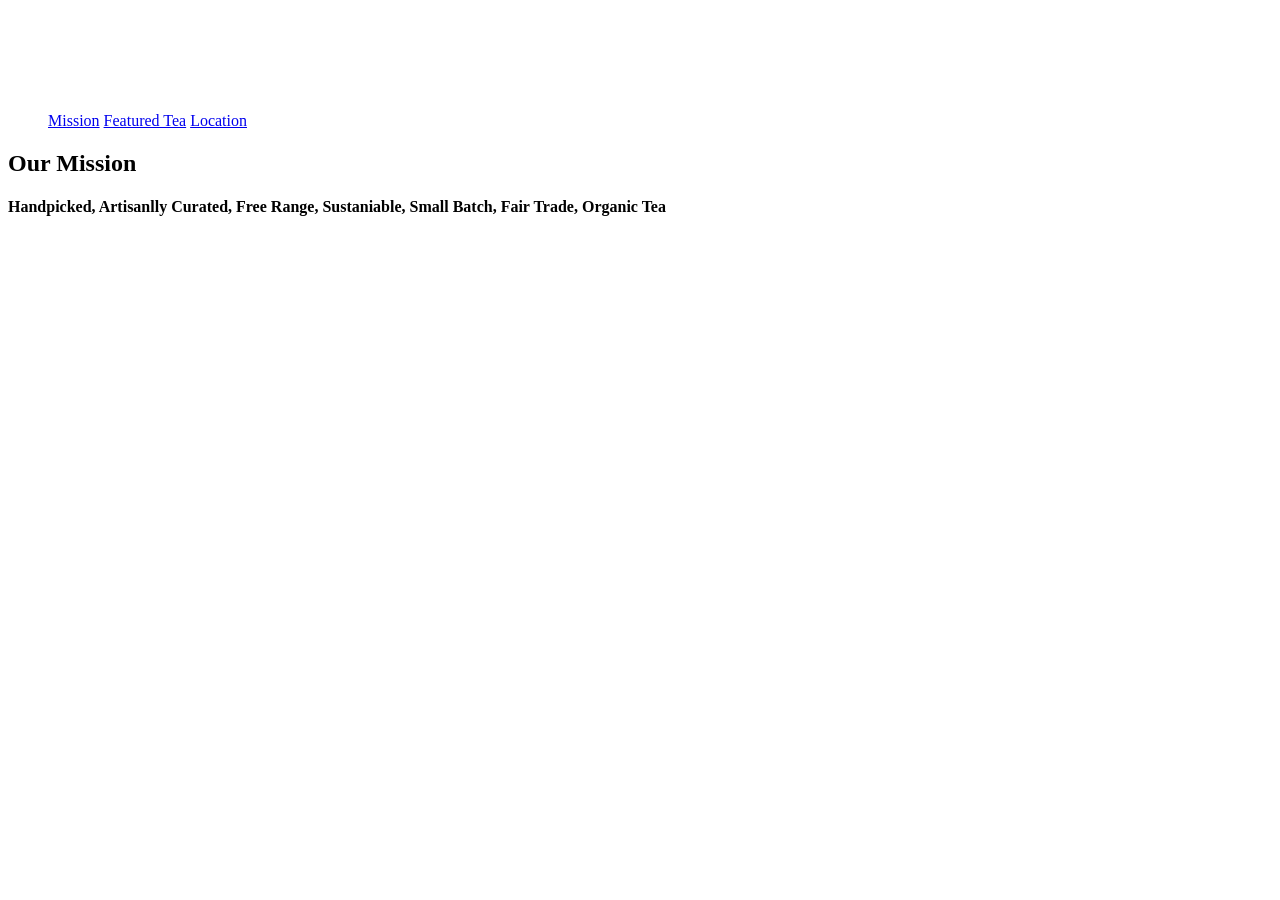
==== Tea_Cozy2/index.html.html @ 4eb50f5d "does this work" ====
<!DOCTYPE html>

<html lang="en">
  <head>
    <meta charset="UTF-8">
    <meta name="viewport" content="width=device-width, initial-scale=1.0">
    <meta http-equiv="X-UA-Compatible" content="ie=edge">
    <title>Tea Cozy</title>
    <link rel="stylesheet" href="resorces/css/style">
  </head>
  
  <body>

    <!--header-->
    
    <header class="header">
    <img src="resorces/images/img-tea-cozy-logo.png" alt="Tea Cozy">  
    <nav class="navigation">
    <ul>  
    <a href="1">Mission</a>
    <a href="2">Featured Tea</a>
    <a href="3">Location</a>
    </ul>
    </nav>

    </header>

    <main>

    <!--Section One-->

    <section ourmission> 
    
    <div class="ourmission">
    <div class="stripe">
    <div class="content">
    <h2>
    Our Mission  
    </h2>
    <h4>
    Handpicked, Artisanlly Curated, Free Range, Sustaniable, Small Batch, Fair Trade, Organic Tea  
    </h4>
    </div>
    </div>
    </div>

    </section>
    
    </main>
    
       
  </body>
</html>
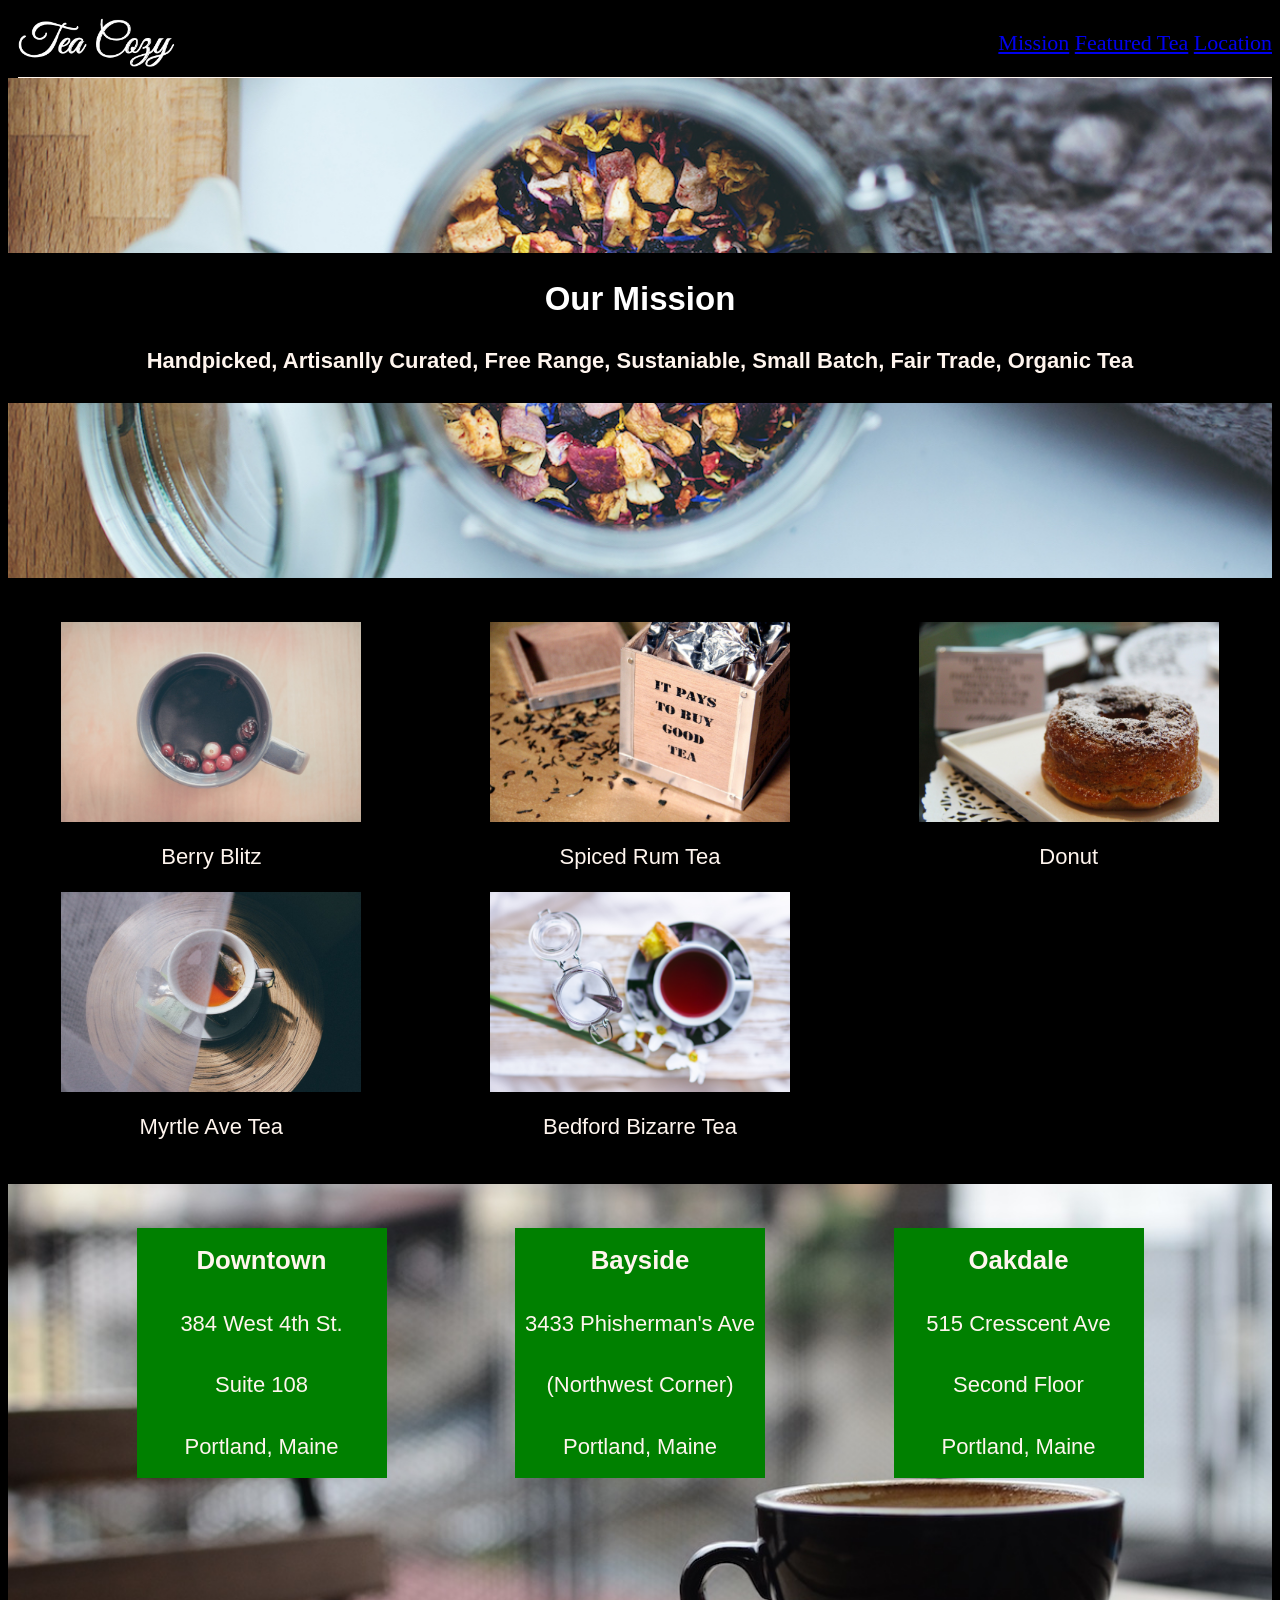
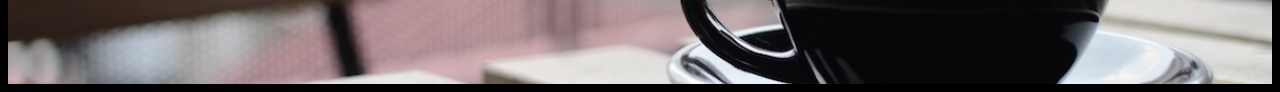
==== commit 9283f466: "commit -m "not sure whats going on"" ====
--- a/Tea_Cozy2/index.html.html
+++ b/Tea_Cozy2/index.html.html
@@ -6,7 +6,7 @@
     <meta name="viewport" content="width=device-width, initial-scale=1.0">
     <meta http-equiv="X-UA-Compatible" content="ie=edge">
     <title>Tea Cozy</title>
-    <link rel="stylesheet" href="resorces/css/style">
+    <link rel="stylesheet" href="resources/css/style.css">
   </head>
   
   <body>
@@ -14,7 +14,7 @@
     <!--header-->
     
     <header class="header">
-    <img src="resorces/images/img-tea-cozy-logo.png" alt="Tea Cozy">  
+    <img src="resources/images/img-tea-cozy-logo.png" alt="Tea Cozy">  
     <nav class="navigation">
     <ul>  
     <a href="1">Mission</a>
@@ -45,7 +45,59 @@
     </div>
 
     </section>
+
+     <!--Section Two-->
+
+     <section>
+     
+      <div class="teamonth">
+      <div class="photo"><img src="resources/images/berryblitz.jpg" alt="Tea Cup"><div class="phtext">Berry Blitz
+      </div> 
+      </div>
+      <div class="photo"><img src="resources/images/spiced-rum.jpg" alt="picture of box"><div class="phtext">Spiced Rum Tea
+      </div>
+      </div>
+        <div class="photo"><img src="resources/images/donut.jpg" alt="donut"><div class="phtext">Donut
+      </div>
+      </div>
+        <div class="photo"><img src="resources/images/img-myrtle-ave.jpg" alt="tea cup"><div class="phtext">Myrtle Ave Tea
+        </div>  
+        </div>
+        <div class="photo"><img src="resources/images/bedford-bizarre.jpg" alt="cup of tea suger and water"><div class="phtext">
+        Bedford Bizarre Tea
+        </div>  
+        </div>
+      </div>
+      
+      </section>
+
+      <!--Section Three-->
+
+     <section>
+     <div class="locations">
+     <div class="local"><h3>Downtown</h3>
+     <p>384 West 4th St.</p>
+     <p>Suite 108</p> 
+     <p>Portland, Maine</p> 
+     </div>
+     <div class="local"><h3>Bayside</h3>
+      <p>3433 Phisherman's Ave</p>
+      <p>(Northwest Corner)</p>
+      <P>Portland, Maine</P>
+    </div> 
+     <div class="local"><h3>Oakdale</h3>
+      <p>515 Cresscent Ave</p>
+      <p>Second Floor</p>
+      <p> Portland, Maine</p>
+    </div>
+    </div> 
+     
     
+   
+     </section> 
+     
+
+
     </main>
     
        
--- a/Tea_Cozy2/resources/css/style.css
+++ b/Tea_Cozy2/resources/css/style.css
@@ -0,0 +1,131 @@
+body {
+font-family: Helvetica, sans-serif;
+font-size: 22px;
+color: seashell;
+background-color: black;}
+
+.header {
+ display: flex;
+ height: 69px;
+ justify-content: space-between;
+ align-items: center;
+ margin-left: 10px;
+ font-family: cursive;
+ border-bottom: 1px solid seashell;
+ border-width: auto;
+ }
+
+.header img {
+  
+ max-height: 50px;    
+} 
+ 
+.navigation {
+display: flex;    
+}
+
+/* Mission */
+
+.ourmission {
+display: flex;
+justify-content: center;
+align-items: center;
+min-height: 500px;    
+height: auto;    
+background-image: url('..//images/img-mission-background.jpg'); 
+background-position: center;
+background-size: cover;
+overflow: hidden;  
+}
+
+.stripe {
+  display: flex;
+  justify-content: center;
+  justify-items: center;  
+  position: absolute;
+  width: 100%;
+  background-color: black;
+  }
+
+.content h1,
+.content h2 
+{
+  color: white;  
+  justify-content: center;
+  justify-items: center; 
+  z-index: 1;
+  text-align: center;
+ }
+
+/* Tea of the month */
+
+ .teamonth {
+  display: grid;
+  grid-template-columns: repeat(3, 1fr);
+  grid-template-rows: repeat(2, auto);
+  width: 100%;
+  margin-top: 2em;
+  gap: 1em;
+}
+
+.photo {
+ display: flex;
+ flex-direction: column;
+ align-items: center;
+ }
+
+ .teamonth img {
+  display: flex;
+  max-width: 300px;
+  max-height: 200px;
+  height: auto;
+  }
+
+  .phtext {
+ margin-top: 1em;
+  }
+
+/* Locations */
+
+ .locations {
+  display: flex;
+  margin-top: 2em;
+  flex-direction: row;
+  justify-content: space-evenly;
+  height: 500px;
+  background-image: url('..//images/img-locations-background.jpg');
+  background-size: cover;
+  background-position: center
+  }
+
+.local {
+display: flex;
+flex-direction: column;
+justify-content: center;
+margin-top: 2em;
+background-color: green;
+height: 250px;
+width: 250px;
+}
+
+
+.local h3{
+margin: auto;
+}
+
+
+.local p {
+margin: auto;
+}
+
+
+
+  
+    
+
+
+ 
+
+
+
+
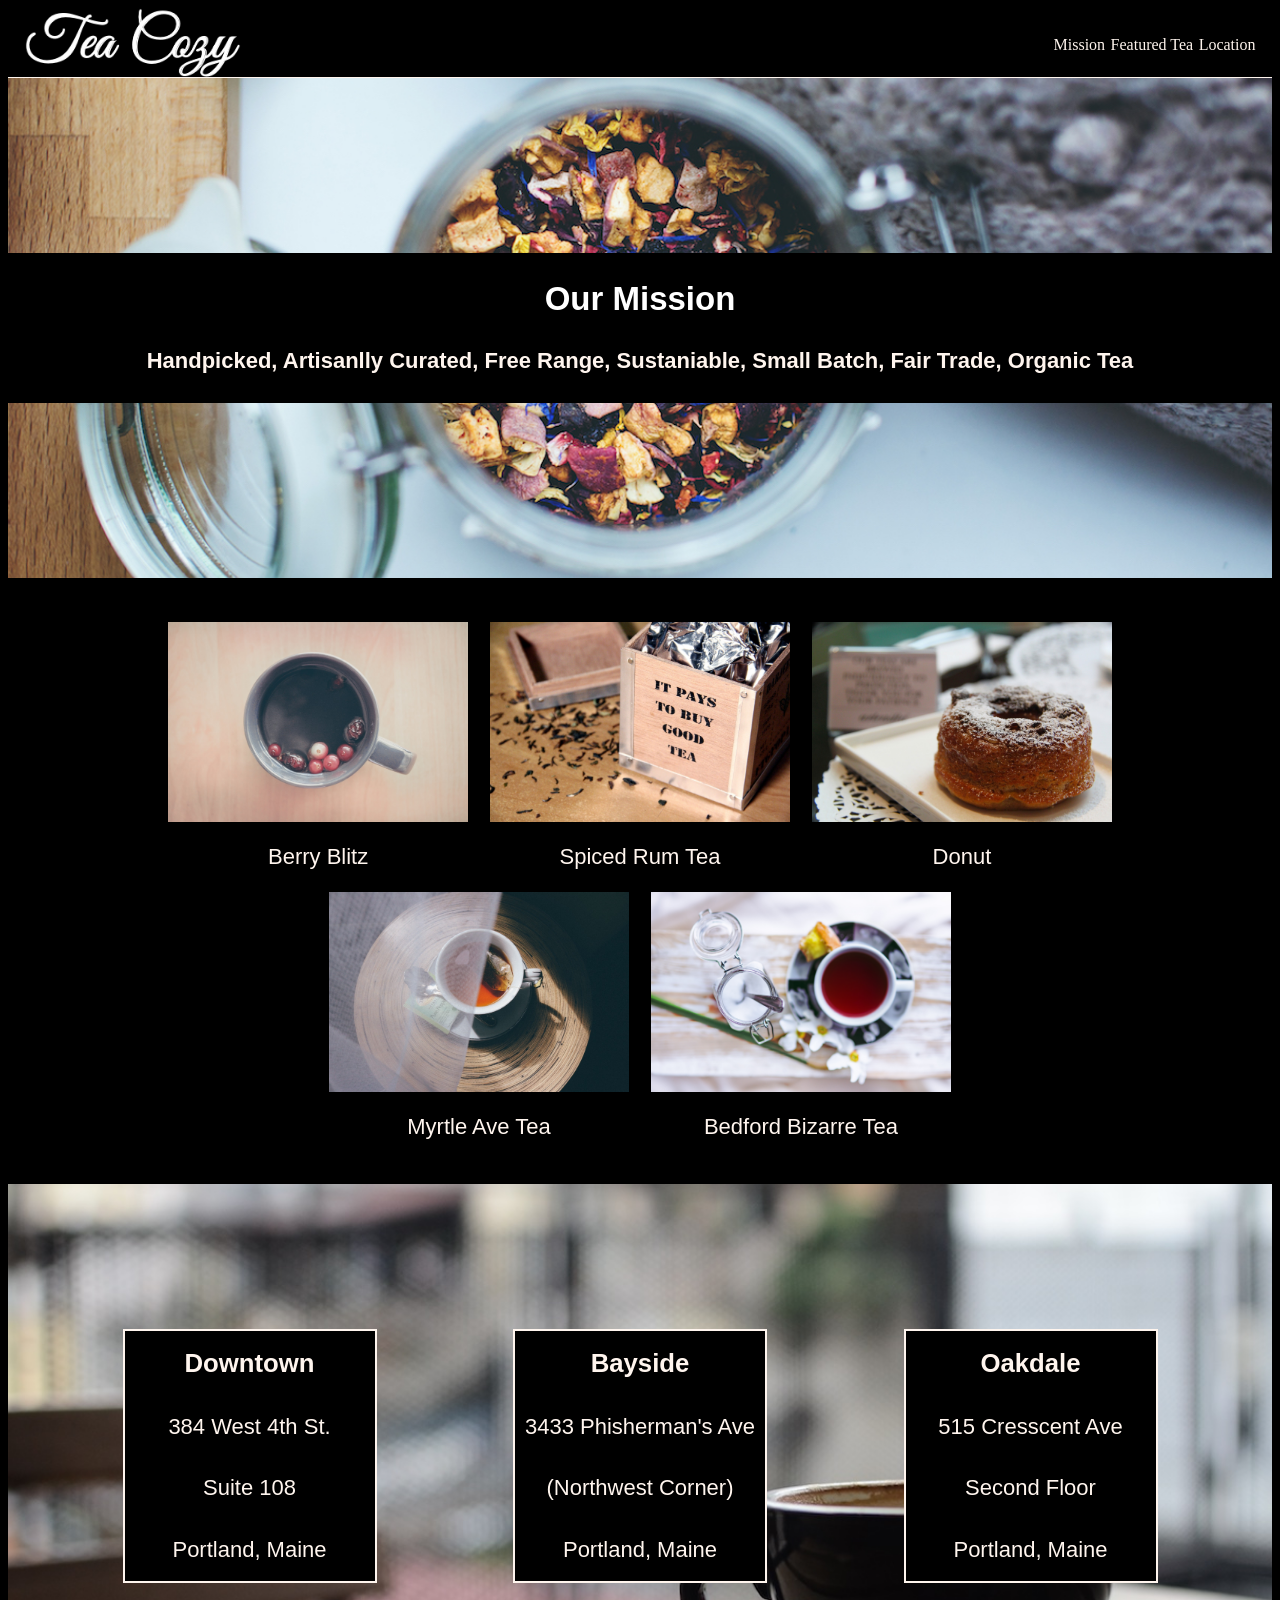
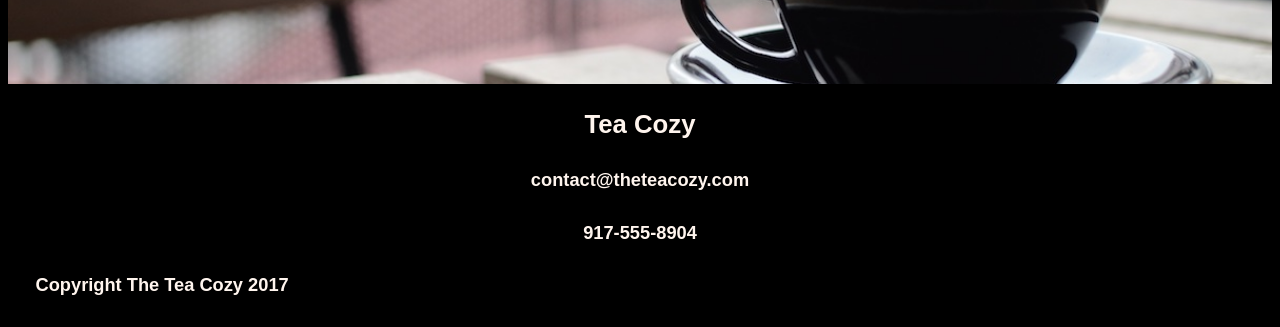
==== commit 3cd7b27e: "Project completed to to align mobile view" ====
--- a/Tea_Cozy2/index.html.html
+++ b/Tea_Cozy2/index.html.html
@@ -49,9 +49,10 @@
      <!--Section Two-->
 
      <section>
-     
+
       <div class="teamonth">
-      <div class="photo"><img src="resources/images/berryblitz.jpg" alt="Tea Cup"><div class="phtext">Berry Blitz
+      <div class="photo">
+      <img src="resources/images/berryblitz.jpg" alt="Tea Cup"><div class="phtext">Berry Blitz
       </div> 
       </div>
       <div class="photo"><img src="resources/images/spiced-rum.jpg" alt="picture of box"><div class="phtext">Spiced Rum Tea
@@ -60,16 +61,19 @@
         <div class="photo"><img src="resources/images/donut.jpg" alt="donut"><div class="phtext">Donut
       </div>
       </div>
-        <div class="photo"><img src="resources/images/img-myrtle-ave.jpg" alt="tea cup"><div class="phtext">Myrtle Ave Tea
-        </div>  
-        </div>
-        <div class="photo"><img src="resources/images/bedford-bizarre.jpg" alt="cup of tea suger and water"><div class="phtext">
-        Bedford Bizarre Tea
-        </div>  
-        </div>
+      <div class="pair">
+      <div class="photo ltwo"><img src="resources/images/img-myrtle-ave.jpg" alt="tea cup">
+      <div class="phtext">Myrtle Ave Tea
+      </div>  
+      </div>
+      <div class="photo ltwo"><img src="resources/images/bedford-bizarre.jpg" alt="cup of tea suger and water">
+      <div class="phtext">Bedford Bizarre Tea
+      </div>  
+      </div>
       </div>
       
-      </section>
+      
+     </section>
 
       <!--Section Three-->
 
@@ -90,15 +94,25 @@
       <p>Second Floor</p>
       <p> Portland, Maine</p>
     </div>
-    </div> 
-     
+    </div>
     
-   
-     </section> 
-     
-
+      
+     </section>   
 
     </main>
+    <footer>
+     <div class="footertext"> 
+     <h3>Tea Cozy</h3>
+     <h5>contact@theteacozy.com</h5>
+     <h5>917-555-8904</h5>
+     </div>
+   
+     <div class="footercopy">
+     <h5>Copyright The Tea Cozy 2017</h5>
+     </div>
+
+    </footer>
+
     
        
   </body>
--- a/Tea_Cozy2/resources/css/style.css
+++ b/Tea_Cozy2/resources/css/style.css
@@ -6,10 +6,10 @@
 
 .header {
  display: flex;
- height: 69px;
  justify-content: space-between;
  align-items: center;
- margin-left: 10px;
+ height: 69px;
+ padding: 0 .75em;
  font-family: cursive;
  border-bottom: 1px solid seashell;
  border-width: auto;
@@ -17,11 +17,40 @@
 
 .header img {
   
- max-height: 50px;    
+ max-height: 3.125em;    
 } 
+
+.navigation {
+  display: flex;
+  gap: 1.5em;       /* ensures links go across on desktop */
+}
  
-.navigation {
-display: flex;    
+.navigation a {
+text-decoration: none;
+color: seashell; 
+font-size: 1rem; 
+transition: color 0;
+gap: 1em;  
+}
+
+.navigation a:hover {
+  color: lightgray;
+}
+
+/* Tablet/mobile: stack or collapse nav */
+@media (max-width: 768px) {
+  .header {
+    flex-direction: column;
+    height: auto;         /* allow header to grow */
+    padding: 1em;
+    text-align: center;
+  }
+
+  .navigation {
+    flex-direction: column;
+    margin-top: 0.5em;
+    gap: 1.5em;
+  }
 }
 
 /* Mission */
@@ -48,8 +77,7 @@
   }
 
 .content h1,
-.content h2 
-{
+.content h2 {
   color: white;  
   justify-content: center;
   justify-items: center; 
@@ -59,43 +87,73 @@
 
 /* Tea of the month */
 
- .teamonth {
+.teamonth {
   display: grid;
-  grid-template-columns: repeat(3, 1fr);
-  grid-template-rows: repeat(2, auto);
+  grid-template-columns: repeat(3, auto);
+  justify-content: center;
   width: 100%;
   margin-top: 2em;
   gap: 1em;
 }
 
+.pair{
+  grid-column: 1 / -1;     /* take full row */
+  display:flex;
+  justify-content:center;   /* center the two photos as a pair */
+  gap:1em;
+}
+
 .photo {
- display: flex;
- flex-direction: column;
- align-items: center;
- }
-
- .teamonth img {
-  display: flex;
+  display: flex;
+  flex-direction: column;
+  text-align: center;
+}
+
+.photo img {
   max-width: 300px;
   max-height: 200px;
   height: auto;
+  display: block;
   }
 
   .phtext {
  margin-top: 1em;
-  }
-
-/* Locations */
-
- .locations {
-  display: flex;
+ text-align: center;
+  }
+
+  /* Tablet size (2 columns) */
+@media (max-width: 900px) {
+  .teamonth {
+    grid-template-columns: repeat(2, auto);
+  }
+}
+
+/* Mobile size (1 column) */
+@media (max-width: 600px) {
+  .teamonth {
+    grid-template-columns: 1fr;
+  }
+
+  .pair {
+    flex-direction: column;   /* stack the two bottom photos vertically */
+    align-items: center;
+  }
+}
+
+/* locations */
+
+.locations {
+  display: flex;
+  flex-direction: row;
   margin-top: 2em;
-  flex-direction: row;
   justify-content: space-evenly;
+  align-items: center;
+  gap: 1em;
+  margin-top: 2em;
   height: 500px;
   background-image: url('..//images/img-locations-background.jpg');
   background-size: cover;
-  background-position: center
+  background-position: center;
   }
 
 .local {
@@ -103,22 +161,43 @@
 flex-direction: column;
 justify-content: center;
 margin-top: 2em;
-background-color: green;
+background-color: black; 
+border: 2px solid seashell;
 height: 250px;
 width: 250px;
 }
 
-
 .local h3{
 margin: auto;
 }
 
-
 .local p {
 margin: auto;
 }
 
-
+/* Mobile: stack locations */
+@media (max-width: 768px) {
+  .locations {
+    flex-direction: column;
+    height: auto;         /* let height grow naturally */
+    padding: 2em 0;
+  }
+
+  .local {
+    width: 80%;           /* shrink to fit mobile */
+    max-width: 300px;
+  }
+}
+
+/* Footer */
+
+.footertext {
+  text-align: center;
+}
+
+.footercopy {
+ text-indent: 1.25em; 
+}
 
   
     
